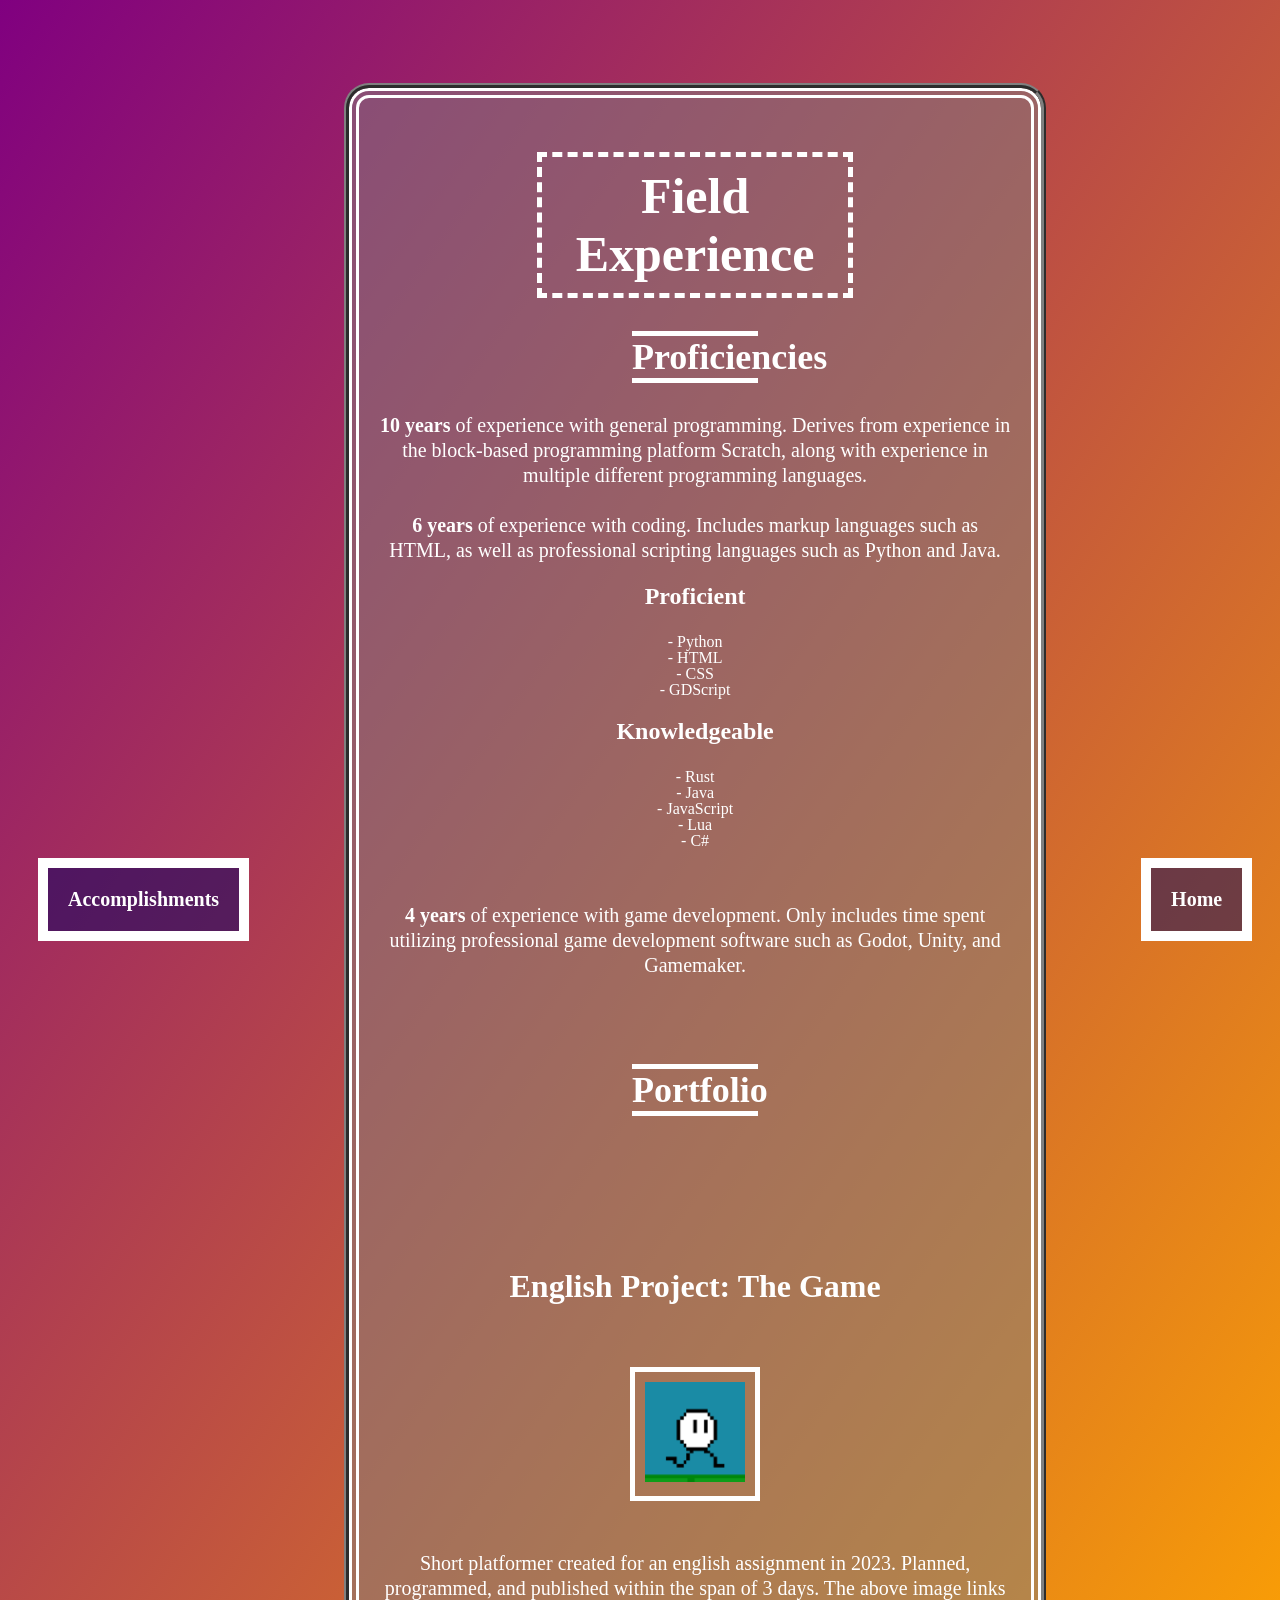
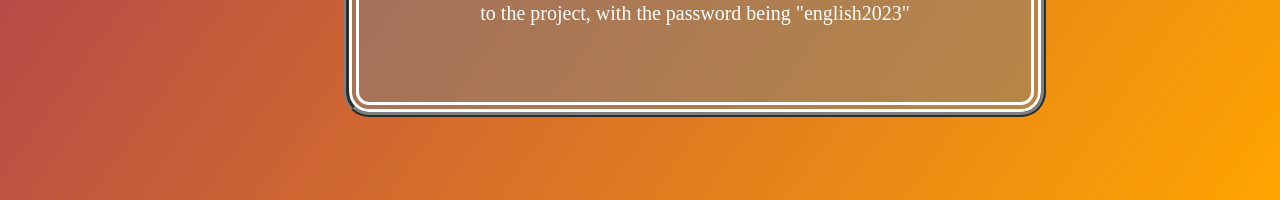
==== stuffimade.html @ cc6ee52e "Add files via upload" ====
<!DOCTYPE html>
<html>
	<head>
		<title>Home</title>
		<link rel="stylesheet" href="./global.css">
		<style>
		h2 {
			font-size: 36px;
			color: white;
			border-bottom: 5px solid white;
			border-top: 5px solid white;
			margin-left: 40%;
			margin-right: 40%;
		}
		.sect1 > p {
			font-size: 20px;
			line-height: 125%;
		}
		p.elaboration {
			font-size: 16px;
			line-height: 100%;
		}
		h3.elaboration {
			font-size: 24px;
			margin-top: 20px;
			color: white;
		}
		
		h3 {
			font-size: 32px;
			color: white;
		}
		
		div.img {
			margin: 5px;
		}
		</style>
	</head>
	
	<body>
		<div class="bodyboxes">
		
		<a href="./accomplishments.html"><div class="sect2">
			<p>Accomplishments</p>
		</div></a>
		
		<div class="sect1">
			<h1>Field Experience</h1>
			
			<h2>Proficiencies</h2>
			
			<p>
			<b>10 years</b> of experience with general programming. Derives from experience in the block-based programming platform Scratch, along with experience in multiple different programming languages.
			<br><br>
			<b>6 years</b> of experience with coding. Includes markup languages such as HTML, as well as professional scripting languages such as Python and Java.
			<br>
			</p>
			<h3 class="elaboration">Proficient</h3>
			<p class="elaboration">
			- Python<br>
			- HTML<br>
			- CSS<br>
			- GDScript<br>
			</p>
			<h3 class="elaboration">Knowledgeable</h3>
			<p class="elaboration">
			- Rust<br>
			- Java<br>
			- JavaScript<br>
			- Lua<br>
			- C#<br>
			</p>
			<br>
			<p>
			<b>4 years</b> of experience with game development. Only includes time spent utilizing professional game development software such as Godot, Unity, and Gamemaker.
			</p>
			<br><br>
			
			<h2>Portfolio</h2>
			<br><br><br><br><br>
			
			<h3>English Project: The Game</h3>
			<div class="img"><a href="https://coolkatter.itch.io/fetters-engproj-2023">
				<img src="./img/eptg.png" width="100" height="100" class="game"><br>
			</a></div>
			<p>Short platformer created for an english assignment in 2023. Planned, programmed, and published within the span of 3 days. The above image links to the project, with the password being "english2023"</p><br><br>
			
		</div>
		
		<a href="./index.html"><div class="sect2">
			<p>Home</p>
		</div></a>
		
		<br>
		<br>
		</div>
	</body>
</html>
---- global.css ----
body {
	background-image: linear-gradient(to bottom right, purple, orange);
	background-repeat: no-repeat;
}
.sect1 {
	flex: 1 1 50%;
	border: 10px double white;
	border-radius: 20px;
	outline: 5px ridge gray;
	text-align: center;
	background-color: rgba(50%, 50%, 50%, 50%);
	margin: 80px 70px 80px 70px;
	padding: 20px;
}

.sect1 > h1 {
	font-size: 50px;
	color: white;
	border: 5px dashed white;
	padding: 10px;
	margin-left: 25%;
	margin-right: 25%;
}

.sect2 {
	text-align: center;
	margin: 30px;
}

.sect1 > div.img {
	border: 5px solid white;
	width: fit-content;
	height: fit-content;
	margin: 30px;
	padding: 10px;
	display: inline-block;
}
.sect1 > p {
	font-family: "Book Antiqua";
	font-size: 16px;
	color: white;
}

.sect2 > p {
	border: 10px solid white;
	font-weight: bold;
	font-size: 20px;
	color: white;
	padding: 20px;
	text-align: center;
	background-color: rgba(0, 0, 100, 50%);
	text-decoration: none;
}

a {
	text-decoration: none;
}

div.bodyboxes {
	display: flex;
	flex: row wrap;
	align-items: center;
	justify-content: space-around;
}

div.bodyboxes > div {
	align-self: center;
	flex-shrink: 0;
}
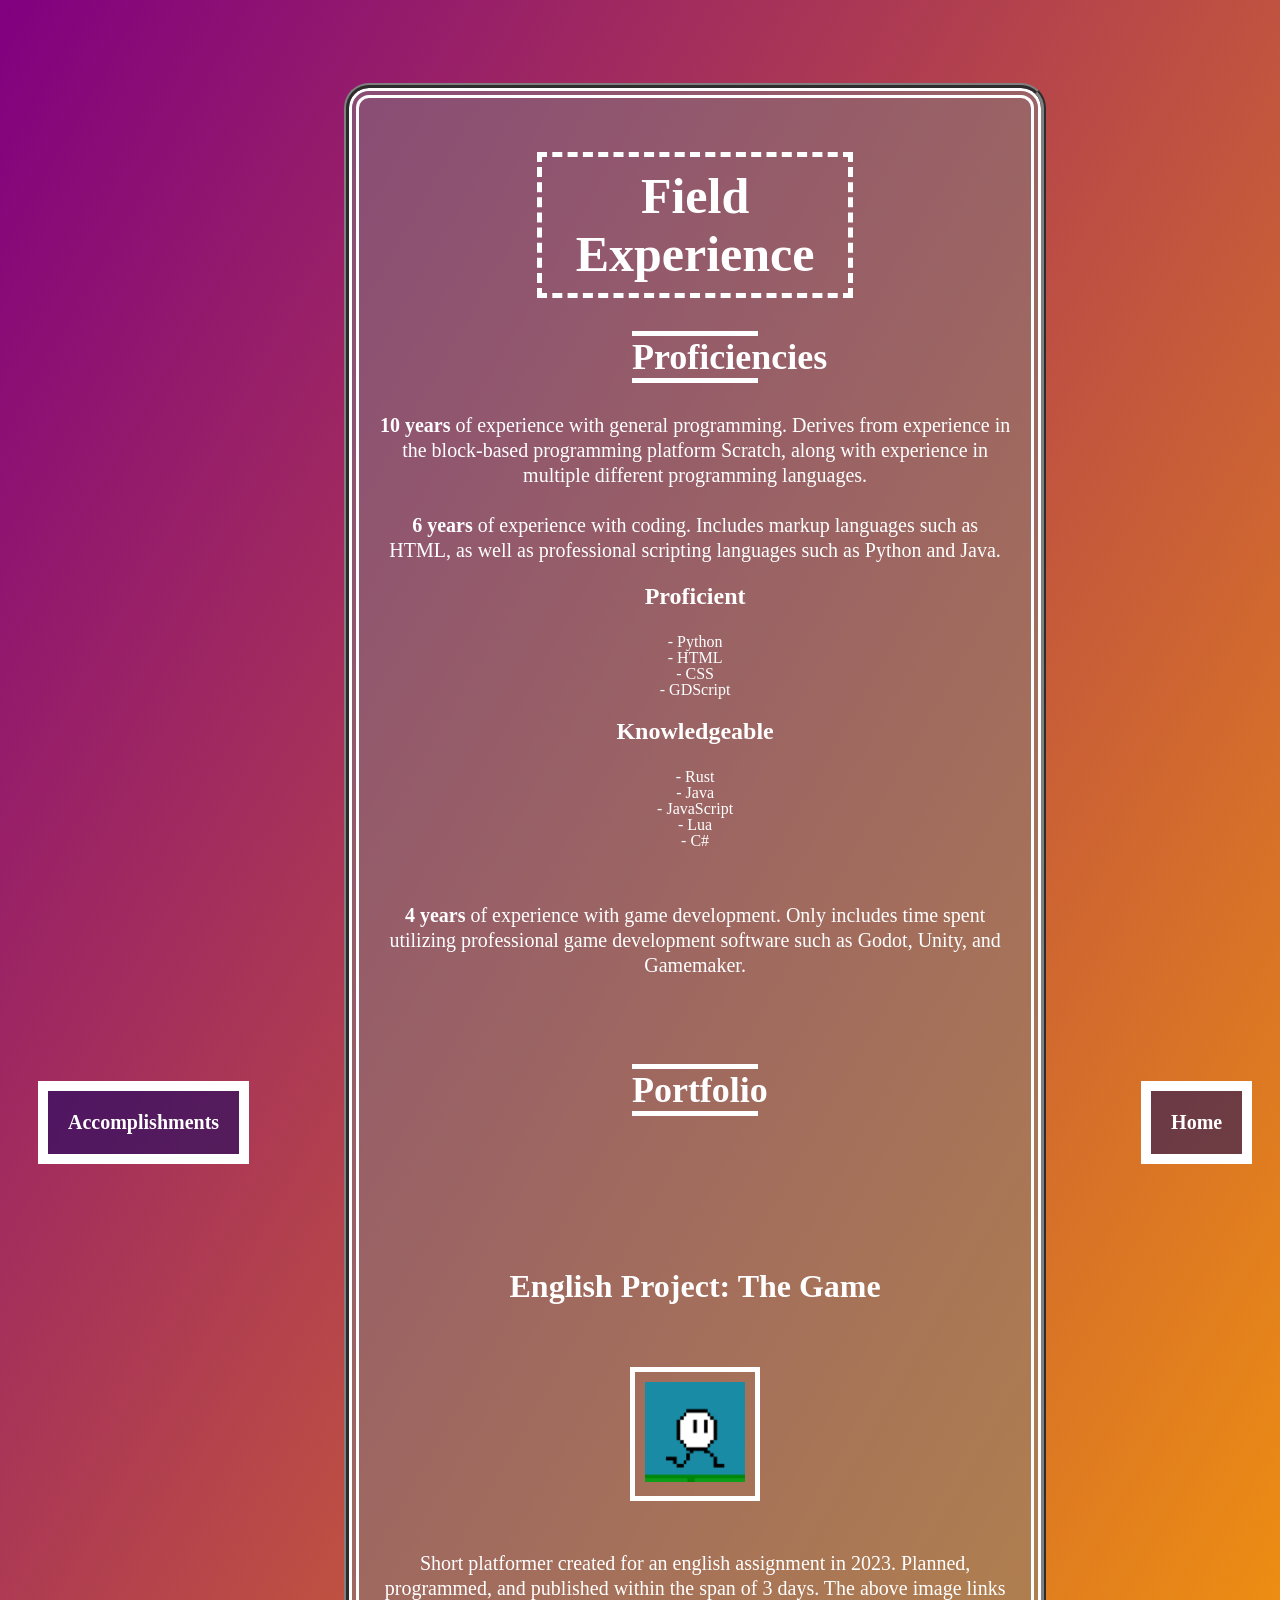
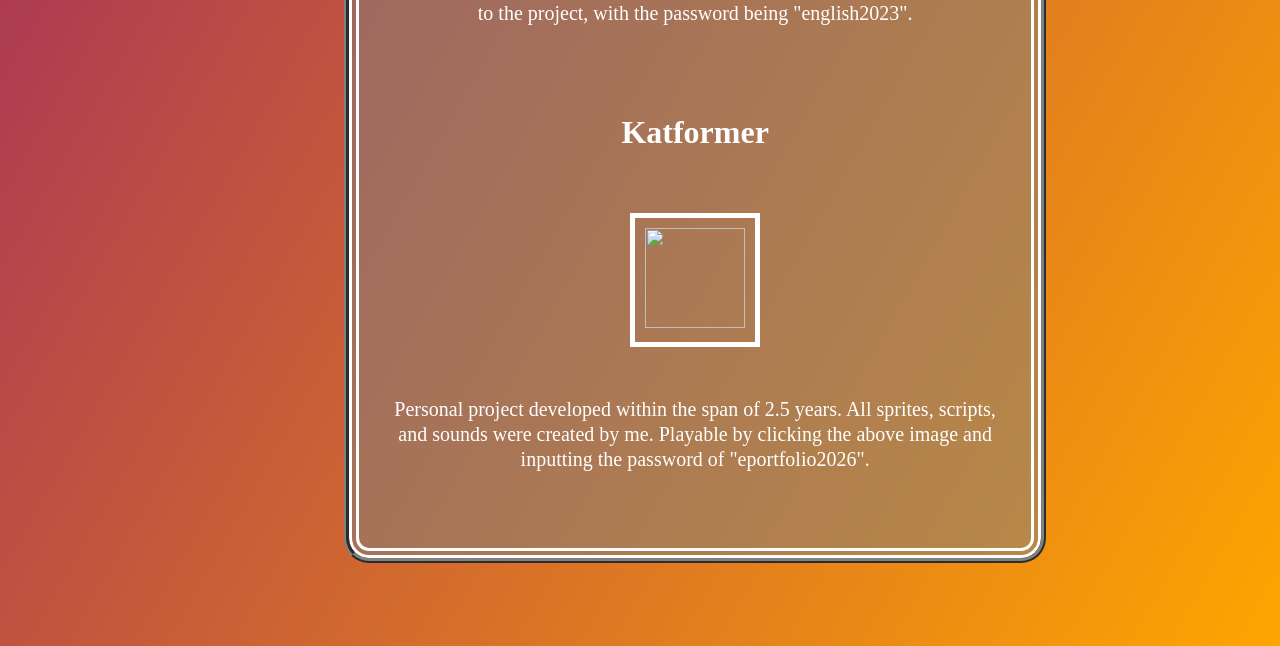
==== commit 97a60d42: "former" ====
--- a/stuffimade.html
+++ b/stuffimade.html
@@ -83,7 +83,13 @@
 			<div class="img"><a href="https://coolkatter.itch.io/fetters-engproj-2023">
 				<img src="./img/eptg.png" width="100" height="100" class="game"><br>
 			</a></div>
-			<p>Short platformer created for an english assignment in 2023. Planned, programmed, and published within the span of 3 days. The above image links to the project, with the password being "english2023"</p><br><br>
+			<p>Short platformer created for an english assignment in 2023. Planned, programmed, and published within the span of 3 days. The above image links to the project, with the password being "english2023".</p><br><br>
+
+			<h3>Katformer</h3>
+			<div class="img"><a href="https://coolkatter.itch.io/katformer-eportfolio">
+				<img src="./img/katformer.png" width="100" height="100" class="game"><br>
+			</a></div>
+			<p>Personal project developed within the span of 2.5 years. All sprites, scripts, and sounds were created by me. Playable by clicking the above image and inputting the password of "eportfolio2026".</p><br><br>
 			
 		</div>
 		
@@ -95,4 +101,4 @@
 		<br>
 		</div>
 	</body>
-</html>+</html>
